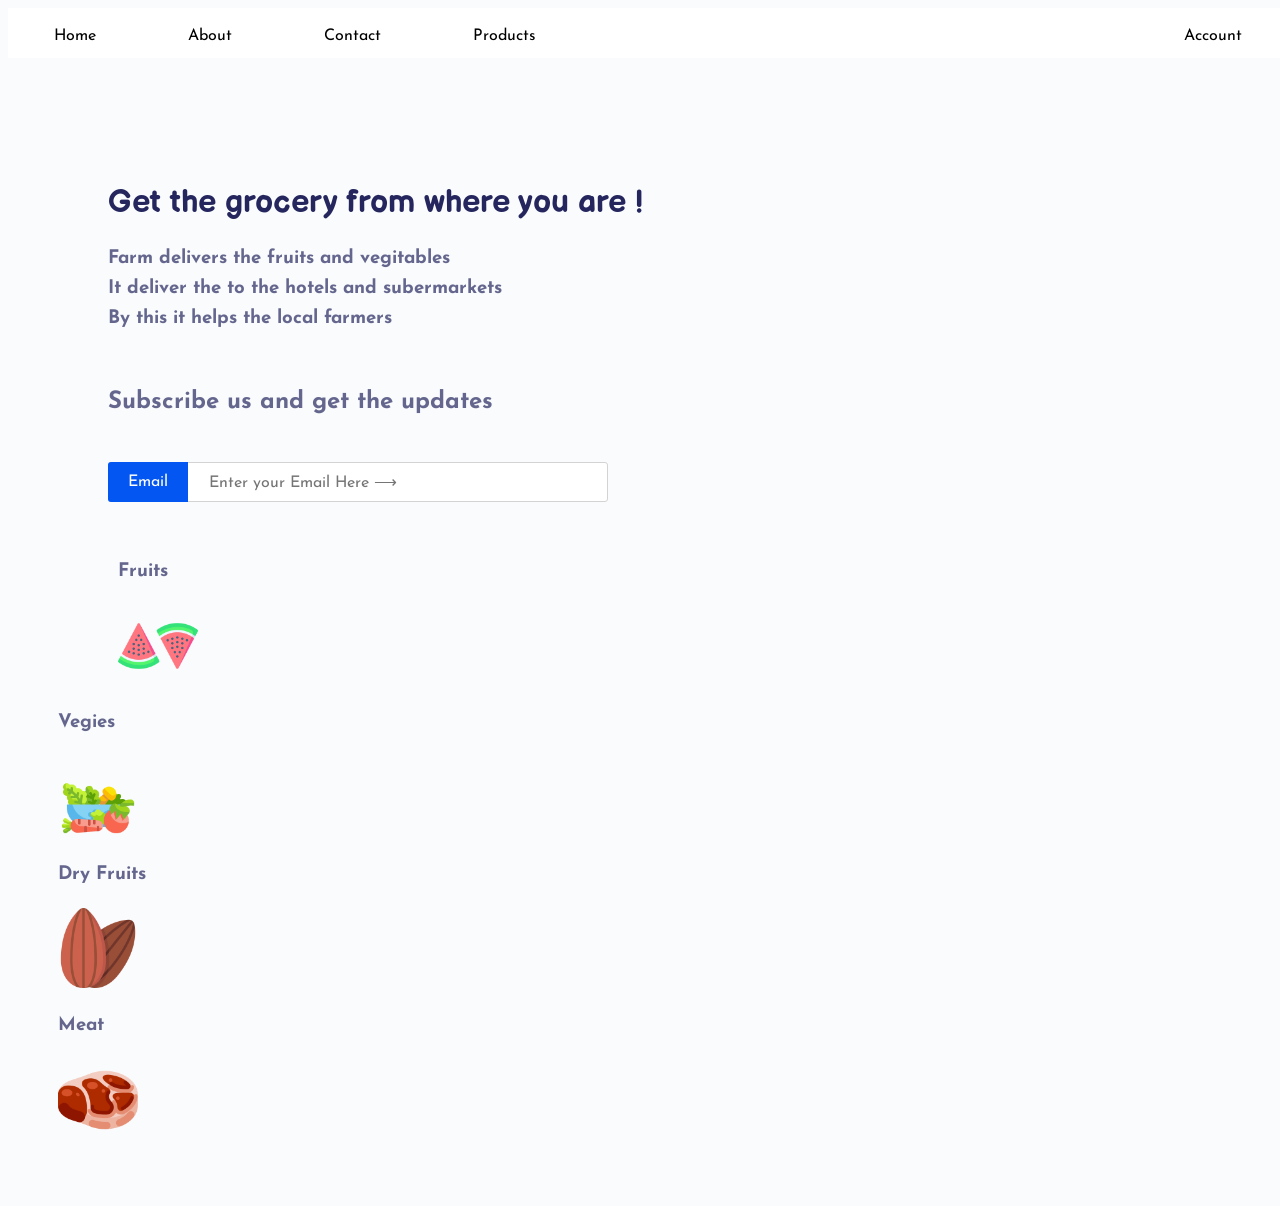
==== index.html @ d7b6fd1b "Rename index1.html to index.html" ====
<!DOCTYPE html>
<html>
<head>
  <meta charset="UTF-8">
  <meta name="viewport" content="width=device-width, initial-scale=1">
    <link href="https://fonts.googleapis.com/css2?family=Josefin+Sans:wght@300&display=swap" rel="stylesheet">
    <link href="https://fonts.googleapis.com/css2?family=Balsamiq+Sans&display=swap" rel="stylesheet">
    <link href="https://fonts.googleapis.com/css2?family=Raleway:wght@200&display=swap" rel="stylesheet">
    <script src="uikit/js/uikit.min.js"></script>
    <script src="uikit/js/uikit-icons.min.js"></script>
    <link rel="stylesheet" href="uikit/css/uikit.min.css" />
<style>

ul {
  list-style-type: none;
  margin: 0;
  padding: 0;
  overflow: hidden;
  font-family: 'Josefin Sans', sans-serif;

}

li {
  float: left;
}

li a {
  display: block;
  color: white;
  text-align: center;
  padding: 20px 16px;
  text-decoration: none;
  margin-left: 30px;
  margin-right: 30px;
  font-family: 'Josefin Sans', sans-serif;
}
.floatingNav {
  width: calc(100vh - 100px); 
  border-radius: 2px;
  box-shadow: 0px 1px 10px #999;
}
.navbar{
  position: fixed;
  width: 100vw;
  height: 50px;
  transition: 0.2s;
  background-color: white;
}
h1{
  font-family: 'Balsamiq Sans', cursive;
  color: #25265e;
  }
  h3{
    color: rgba(37, 38, 94, 0.7);
    font-family: 'Josefin Sans', sans-serif;
    line-height: 1.6;
  }
  h2
  {
    color:rgba(37, 38, 94, 0.7);
    font-family: 'Josefin Sans', sans-serif;
  }
body{
  background-color:#f9fbfd;
  
}
.text-input{
  
  position: relative;
  margin-top: 50px;
  
}
  
  input[type="text"]{
    display: inline-block;
    width: 500px;
    height: 40px;
    box-sizing: border-box;
    outline: none;
    border: 1px solid lightgray;
    border-radius: 3px;
    padding: 10px 10px 10px 100px;
    transition: all 0.1s ease-out;
  }
  
  input[type="text"] + label{
    position: absolute;
    top: 0;
    left: 0;
    bottom: 0;
    height: 40px;
    line-height: 40px;
    color: white;
    border-radius: 3px 0 0 3px;
    padding: 0 20px;
    font-family: 'Josefin Sans', sans-serif;
    background: #0456f3;
    transform: translateZ(0) translateX(0);
    transition: all 0.3s ease-in;
    transition-delay: 0.2s;
  }
  
  input[type="text"]:focus + label{
    transform: translateY(-120%) translateX(0%);
    border-radius: 3px;
    transition: all 0.1s ease-out;
  }
  
  input[type="text"]:focus{
    padding: 10px;
    transition: all 0.3s ease-out;
    transition-delay: 0.2s;
  }
::placeholder {
  font-family: 'Josefin Sans', sans-serif;
  font-size: medium;
}
.cards{
background-color: #f9fbfd;
}
</style>
</head>
<body>
  <script src="script.js"></script>
<div class="navbar">
    <ul>
        <li><a href="#home" style="color: black;">Home</a></li>
        <li><a href="#news" style="color: black;">About</a></li>
        <li><a href="#contact" style="color: black;" >Contact</a></li>
        <li><a href="#contact" style="color: black;" >Products</a></li>
        <li style="float:right"><a href="login.html" style="color: black;" >Account</a></li>
      </ul>
</div>
<br>
<br>
<br>
<div style="
    padding-top: 100px;
    padding-left: 100px;">
  <h1>Get the grocery from where you are !</h1>
  <h3>Farm delivers the fruits and vegitables<br>
  It deliver the to the hotels and subermarkets<br>
  By this it helps the local farmers</h3>
</div>
<br>
<div style="
padding-left: 100px;
">
  <h2>Subscribe us and get the updates</h2>
  <br>
  <div class="text-input" style="margin-top: 10px;">
    <input class="ip" type="text" id="input1" placeholder="Enter your Email Here ⟶">
    <label for="input1">Email</label>
  </div>

</div>
  <br>
<div class="cards">
    <br>
    <div class="uk-child-width-1-3@m uk-grid-small uk-grid-match" uk-grid>
<div class="uk-card uk-card-default uk-card-body uk-width-1-2@m " style="margin-left: 110px;width: 10%;align-items: center;">
  <h3 class="uk-card-title">Fruits</h3>
  <img src="food.png" alt="Fruit" style="height: 80px; width:80px;">
</div>
<div class="uk-card uk-card-default uk-card-body uk-width-1-2@m " style="margin-left: 50px;width: 10%;align-items: center;">
  <h3 class="uk-card-title">Vegies</h3>
  <img src="veg.png" alt="Fruit" style="height: 80px; width:80px;">
</div>
<div class="uk-card uk-card-default uk-card-body uk-width-1-2@m " style="margin-left: 50px;width: 10%;align-items: center;">
  <h3 class="uk-card-title">Dry Fruits</h3>
  <img src="dry.png" alt="Fruit" style="height: 80px; width:80px;">
</div>
<div class="uk-card uk-card-default uk-card-body uk-width-1-2@m " style="margin-left: 50px;width: 10%;align-items: center;">
  <h3 class="uk-card-title">Meat</h3>
  <img src="meat.png" alt="Fruit" style="height: 80px; width:80px;">
</div>
</div>
<br>
<br>
<br>
</body>
</html>
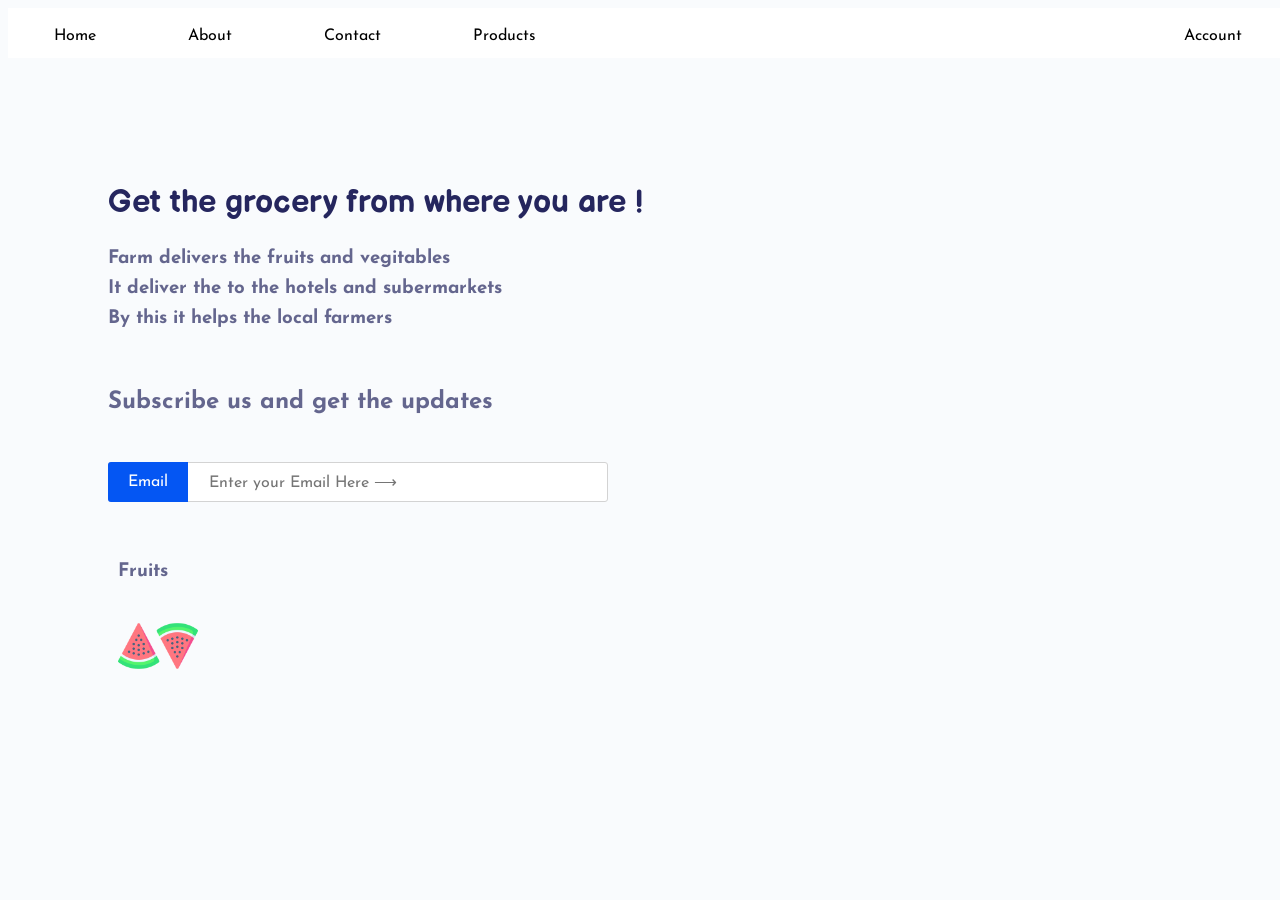
==== commit c78181b0: "Update index.html" ====
--- a/index.html
+++ b/index.html
@@ -162,18 +162,6 @@
   <h3 class="uk-card-title">Fruits</h3>
   <img src="food.png" alt="Fruit" style="height: 80px; width:80px;">
 </div>
-<div class="uk-card uk-card-default uk-card-body uk-width-1-2@m " style="margin-left: 50px;width: 10%;align-items: center;">
-  <h3 class="uk-card-title">Vegies</h3>
-  <img src="veg.png" alt="Fruit" style="height: 80px; width:80px;">
-</div>
-<div class="uk-card uk-card-default uk-card-body uk-width-1-2@m " style="margin-left: 50px;width: 10%;align-items: center;">
-  <h3 class="uk-card-title">Dry Fruits</h3>
-  <img src="dry.png" alt="Fruit" style="height: 80px; width:80px;">
-</div>
-<div class="uk-card uk-card-default uk-card-body uk-width-1-2@m " style="margin-left: 50px;width: 10%;align-items: center;">
-  <h3 class="uk-card-title">Meat</h3>
-  <img src="meat.png" alt="Fruit" style="height: 80px; width:80px;">
-</div>
 </div>
 <br>
 <br>
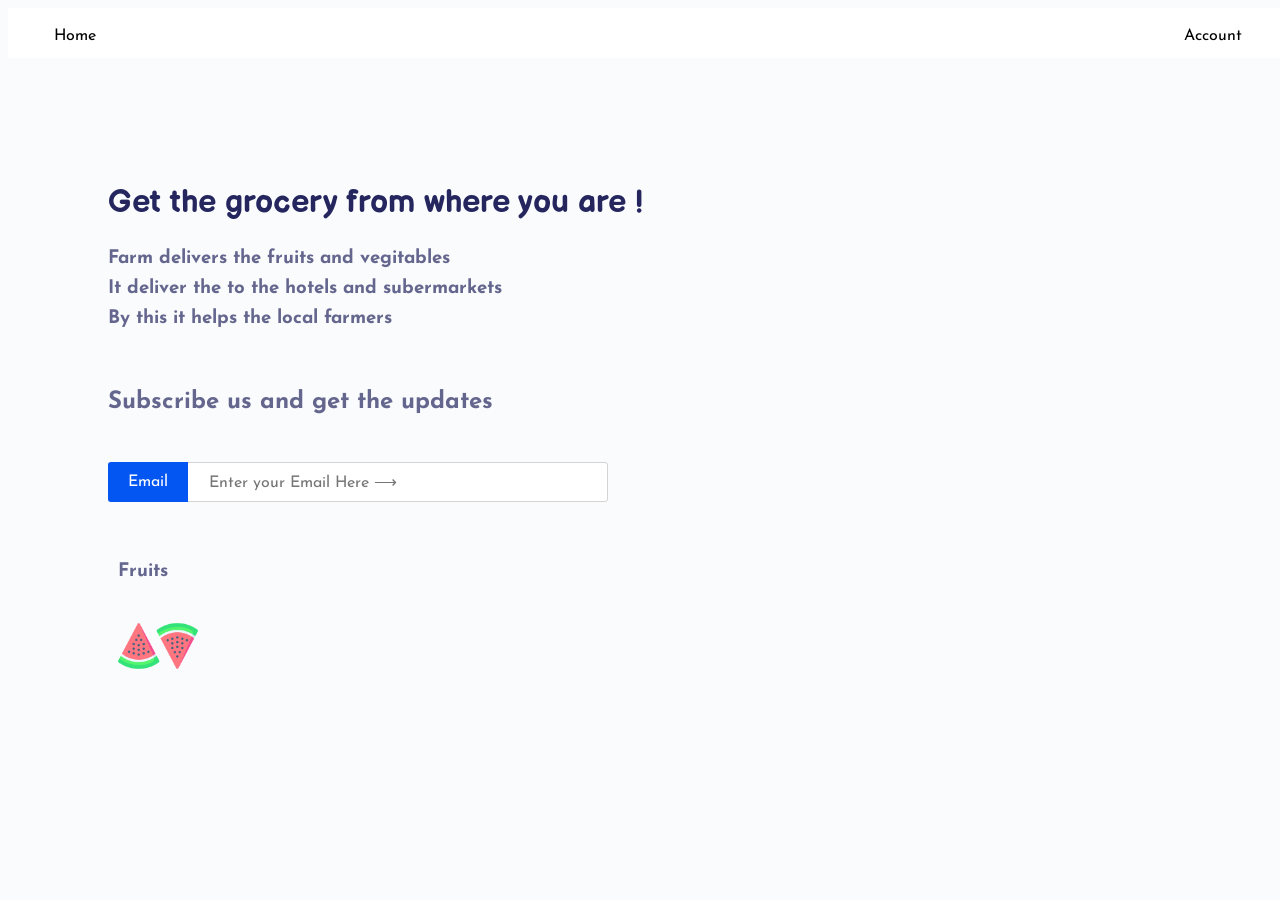
==== commit b5a380db: "Update index.html" ====
--- a/index.html
+++ b/index.html
@@ -125,9 +125,6 @@
 <div class="navbar">
     <ul>
         <li><a href="#home" style="color: black;">Home</a></li>
-        <li><a href="#news" style="color: black;">About</a></li>
-        <li><a href="#contact" style="color: black;" >Contact</a></li>
-        <li><a href="#contact" style="color: black;" >Products</a></li>
         <li style="float:right"><a href="login.html" style="color: black;" >Account</a></li>
       </ul>
 </div>
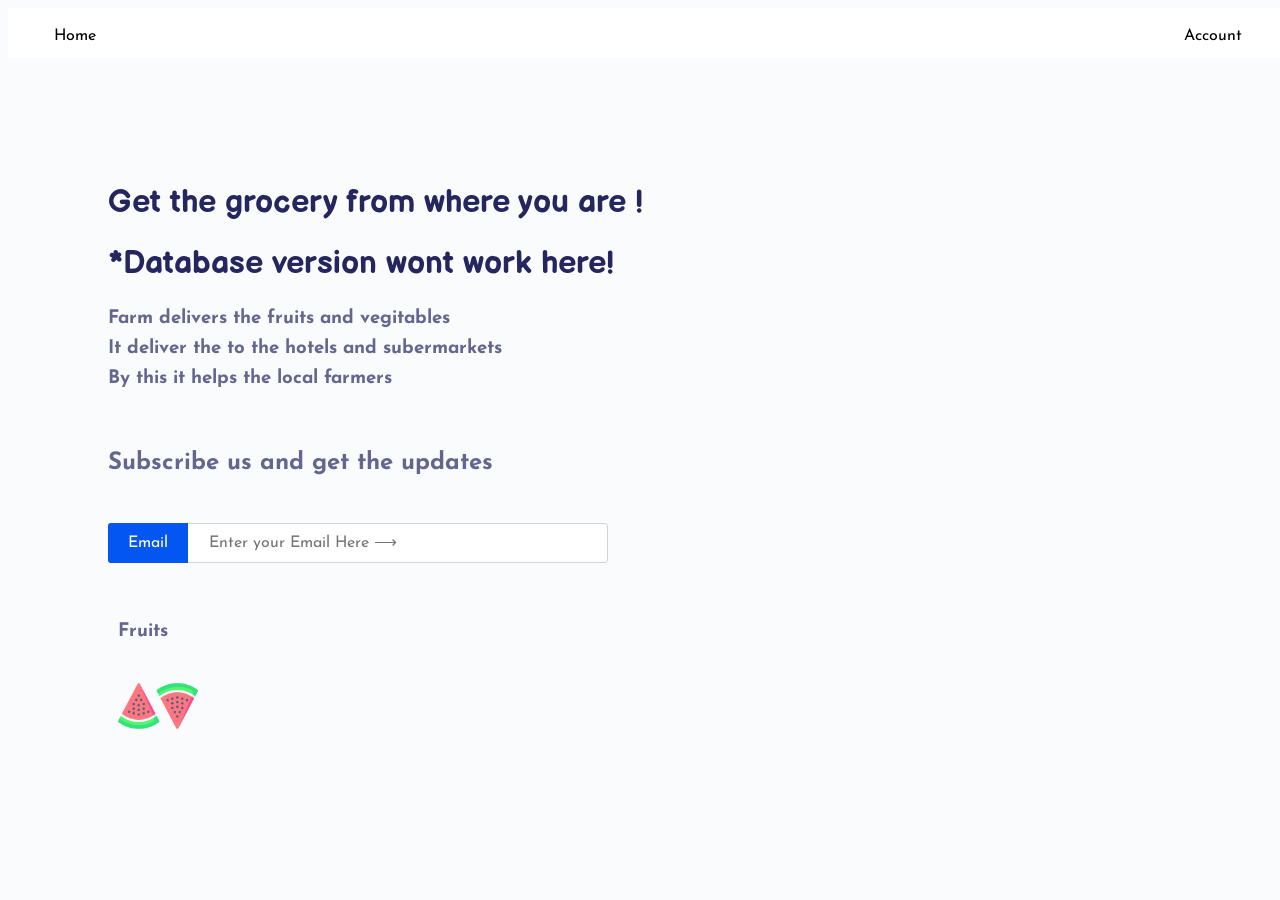
==== commit a2eda57b: "Update index.html" ====
--- a/index.html
+++ b/index.html
@@ -135,6 +135,7 @@
     padding-top: 100px;
     padding-left: 100px;">
   <h1>Get the grocery from where you are !</h1>
+  <h1>*Database version wont work here!</h1>
   <h3>Farm delivers the fruits and vegitables<br>
   It deliver the to the hotels and subermarkets<br>
   By this it helps the local farmers</h3>
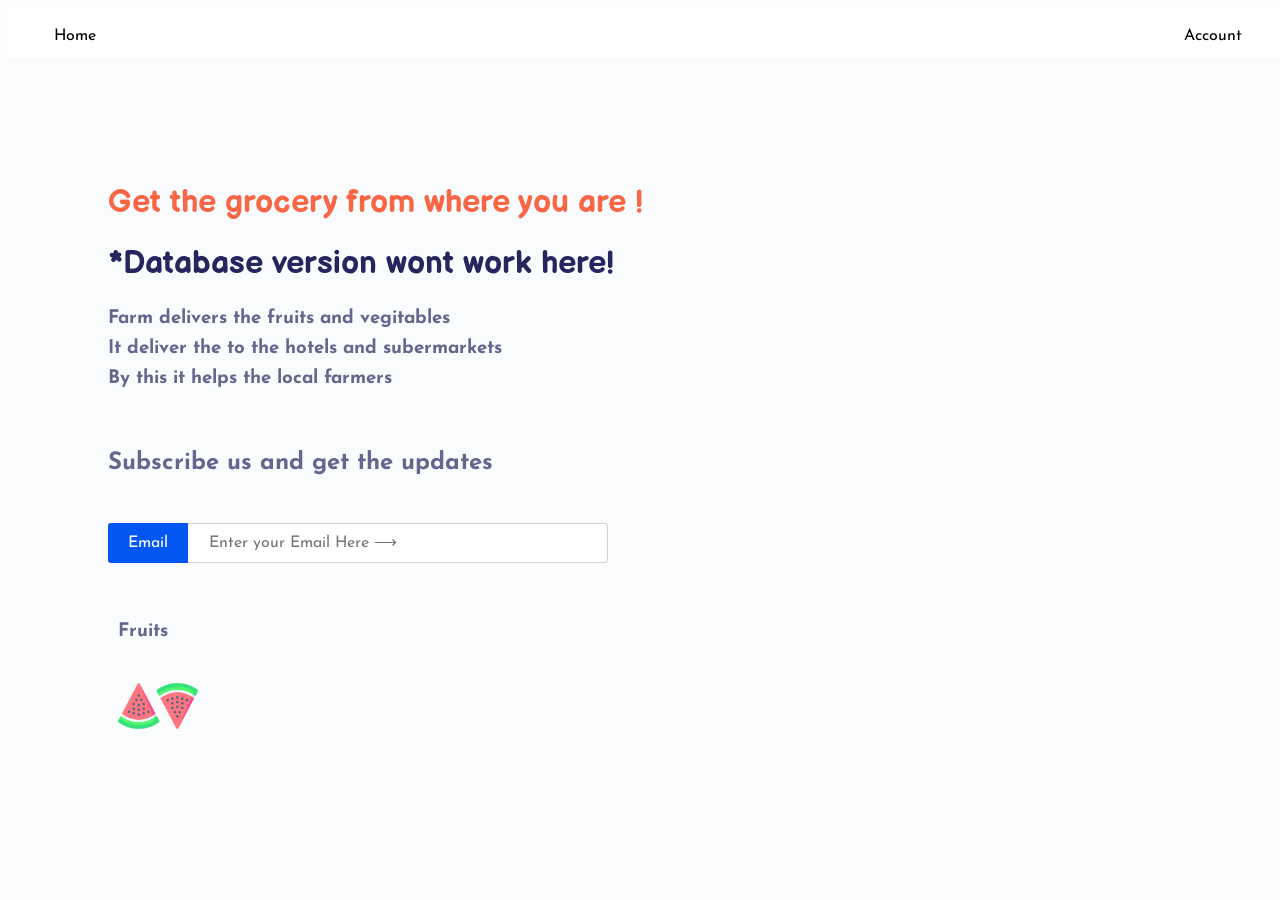
==== commit f6d03f9f: "Update index.html" ====
--- a/index.html
+++ b/index.html
@@ -134,7 +134,7 @@
 <div style="
     padding-top: 100px;
     padding-left: 100px;">
-  <h1>Get the grocery from where you are !</h1>
+  <h1 style="color:#f76645;">Get the grocery from where you are !</h1>
   <h1>*Database version wont work here!</h1>
   <h3>Farm delivers the fruits and vegitables<br>
   It deliver the to the hotels and subermarkets<br>
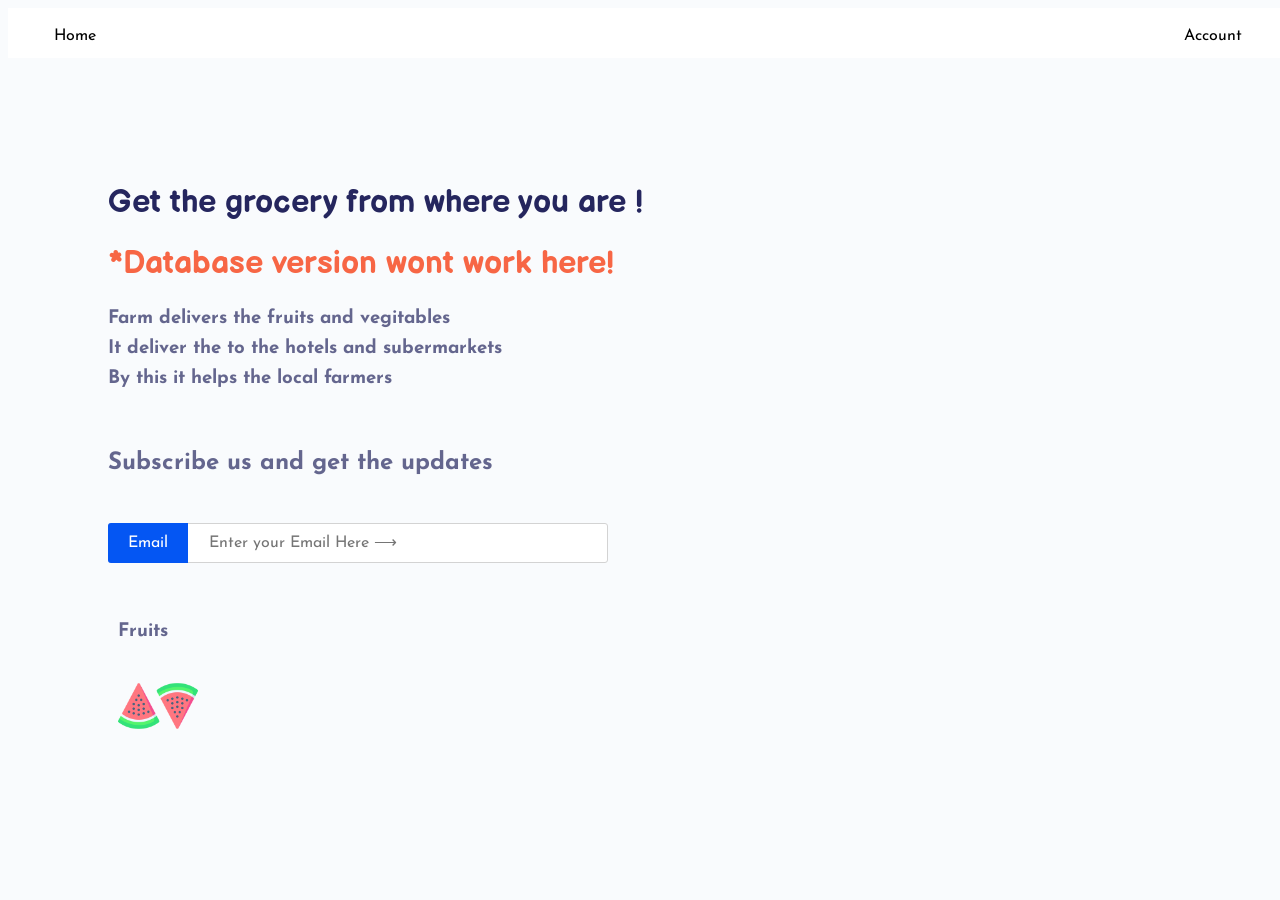
==== commit 2a109cfc: "Update index.html" ====
--- a/index.html
+++ b/index.html
@@ -134,8 +134,8 @@
 <div style="
     padding-top: 100px;
     padding-left: 100px;">
-  <h1 style="color:#f76645;">Get the grocery from where you are !</h1>
-  <h1>*Database version wont work here!</h1>
+  <h1>Get the grocery from where you are !</h1>
+  <h1 style="color:#f76645;">*Database version wont work here!</h1>
   <h3>Farm delivers the fruits and vegitables<br>
   It deliver the to the hotels and subermarkets<br>
   By this it helps the local farmers</h3>
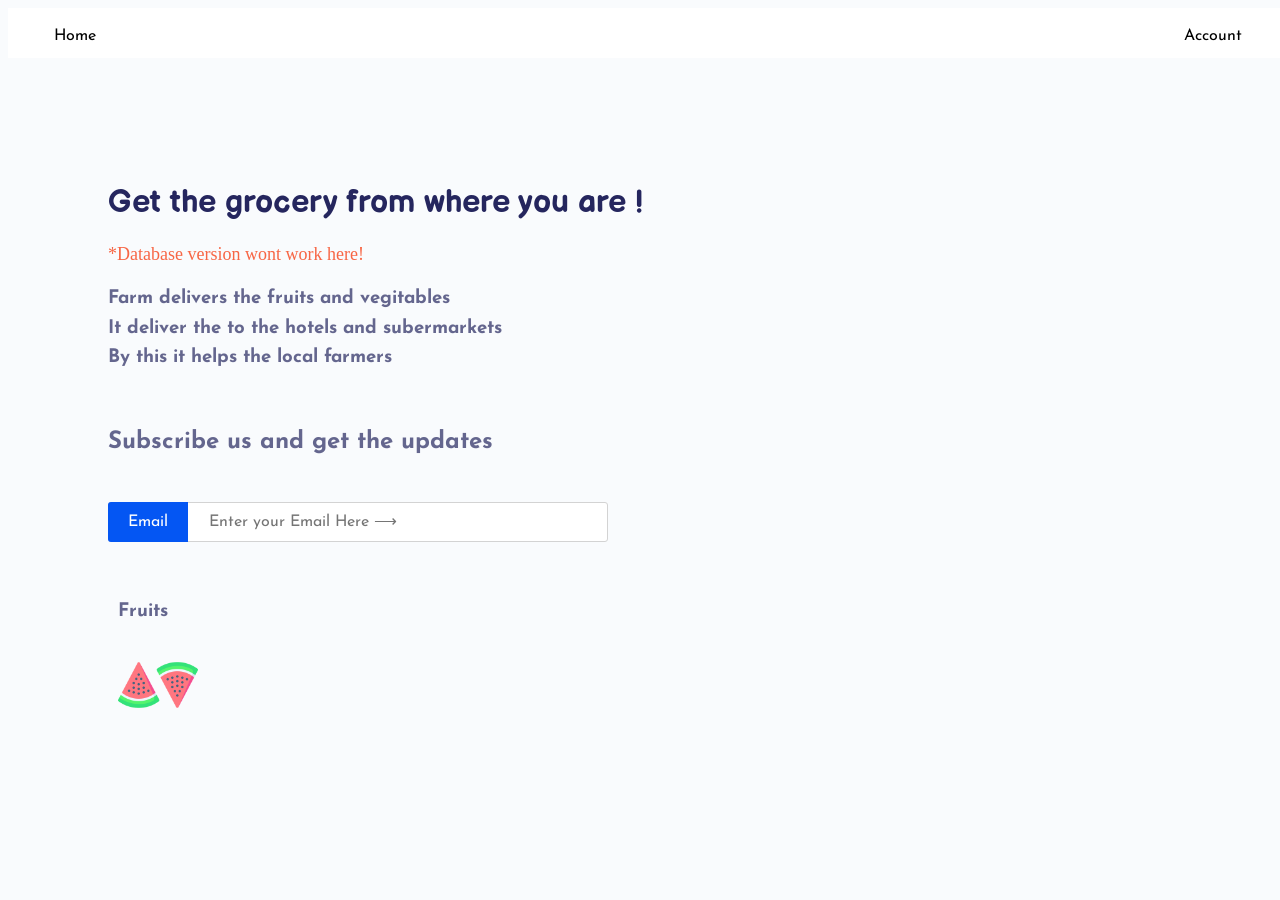
==== commit 0dd3d97b: "Update index.html" ====
--- a/index.html
+++ b/index.html
@@ -135,7 +135,7 @@
     padding-top: 100px;
     padding-left: 100px;">
   <h1>Get the grocery from where you are !</h1>
-  <h1 style="color:#f76645;">*Database version wont work here!</h1>
+  <p style="color:#f76645;font-size: large;">*Database version wont work here!</p>
   <h3>Farm delivers the fruits and vegitables<br>
   It deliver the to the hotels and subermarkets<br>
   By this it helps the local farmers</h3>
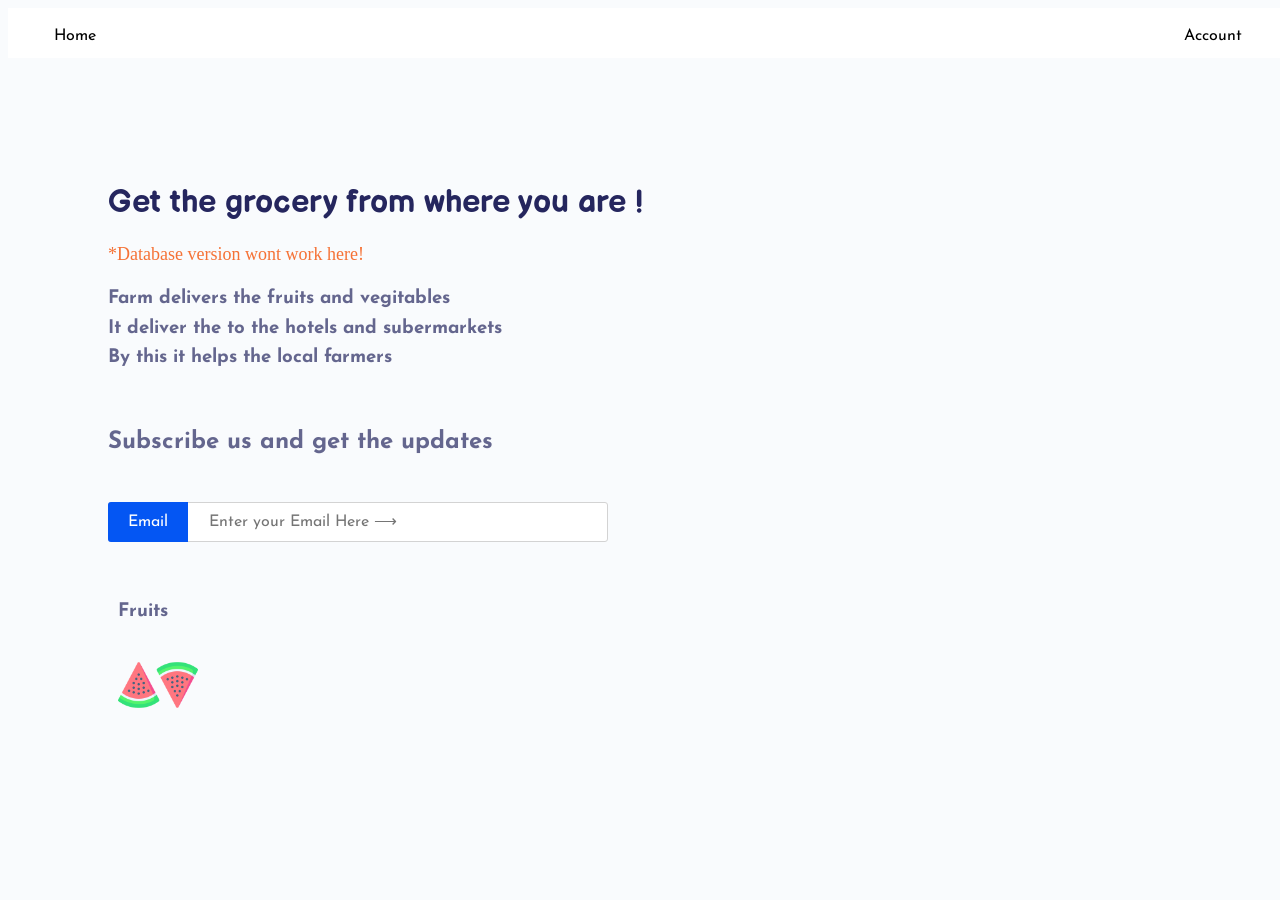
==== commit e4d97a4c: "Update index.html" ====
--- a/index.html
+++ b/index.html
@@ -135,7 +135,7 @@
     padding-top: 100px;
     padding-left: 100px;">
   <h1>Get the grocery from where you are !</h1>
-  <p style="color:#f76645;font-size: large;">*Database version wont work here!</p>
+  <p style="color:#f57236;font-size: large;">*Database version wont work here!</p>
   <h3>Farm delivers the fruits and vegitables<br>
   It deliver the to the hotels and subermarkets<br>
   By this it helps the local farmers</h3>
